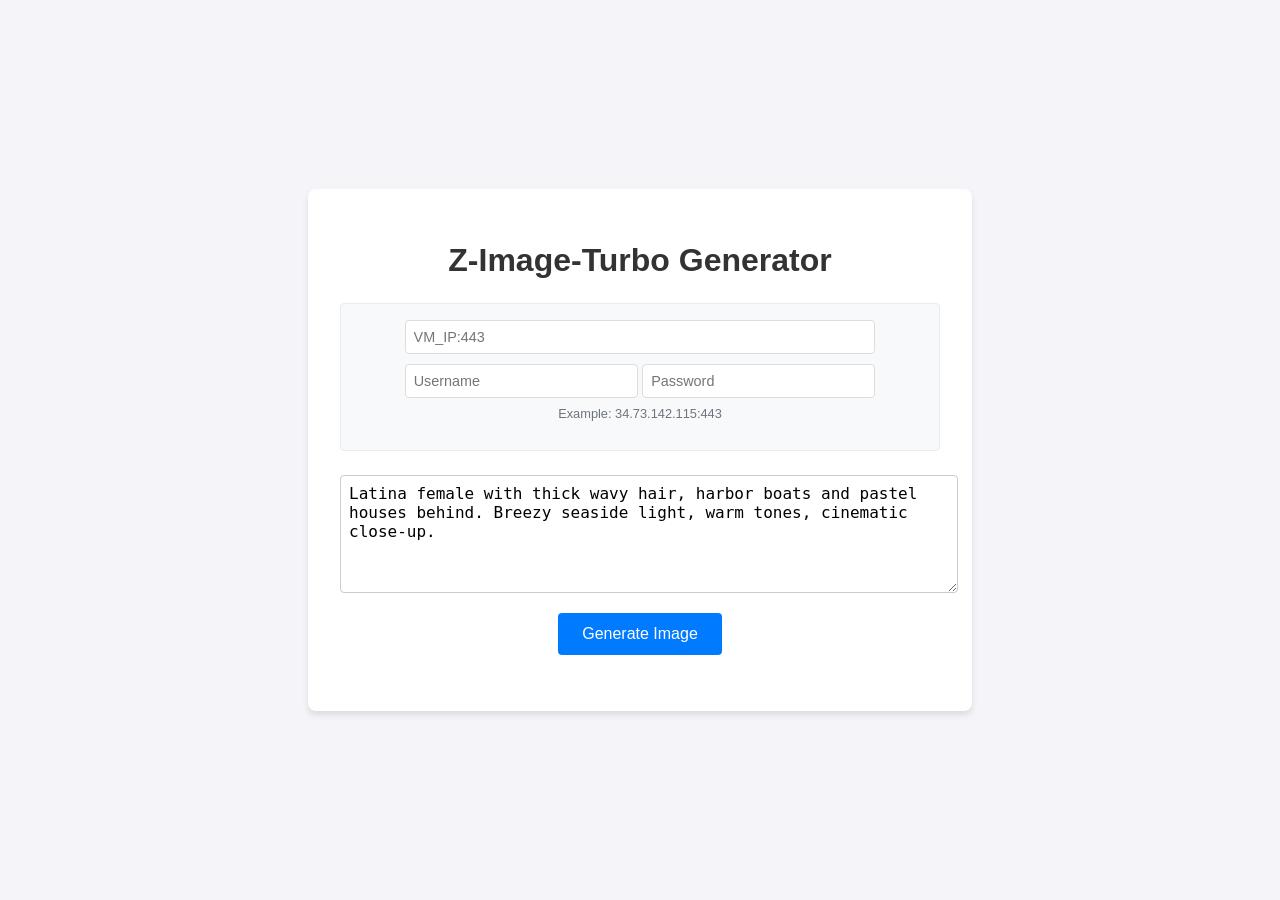
==== gcp/workflow/image_z_image_turbo/index.html @ d304ad61 "Add api mode of cumfy" ====
<!DOCTYPE html>
<html lang="en">
<head>
    <meta charset="UTF-8">
    <meta name="viewport" content="width=device-width, initial-scale=1.0">
    <title>Z-Image-Turbo Generator</title>
    <link rel="stylesheet" href="resource/style.css">
</head>
<body>
    <div class="container">
        <h1>Z-Image-Turbo Generator</h1>
        <div class="server-config">
            <input type="text" id="server_ip" placeholder="VM_IP:443" value="">
            <div class="auth-group" style="margin-top: 10px;">
                <input type="text" id="username" placeholder="Username" style="width: 38%;">
                <input type="password" id="password" placeholder="Password" style="width: 38%;">
            </div>
            <p class="hint">Example: 34.73.142.115:443</p>
        </div>
        <div class="input-group">
            <textarea id="prompt" placeholder="Enter your prompt here...">Latina female with thick wavy hair, harbor boats and pastel houses behind. Breezy seaside light, warm tones, cinematic close-up.</textarea>
            <button id="generate">Generate Image</button>
        </div>
        <div id="status"></div>
        <div class="output-group">
            <img id="output-image" src="" alt="Generated image will appear here" style="display: none;">
        </div>
    </div>
    <script src="resource/script.js"></script>
</body>
</html>
---- gcp/workflow/image_z_image_turbo/resource/style.css ----
body {
    font-family: 'Segoe UI', Tahoma, Geneva, Verdana, sans-serif;
    background-color: #f4f4f9;
    color: #333;
    display: flex;
    justify-content: center;
    align-items: center;
    height: 100vh;
    margin: 0;
}

.container {
    background: white;
    padding: 2rem;
    border-radius: 8px;
    box-shadow: 0 4px 6px rgba(0, 0, 0, 0.1);
    width: 90%;
    max-width: 600px;
    text-align: center;
}

h1 {
    margin-bottom: 1.5rem;
}

.server-config {
    margin-bottom: 1.5rem;
    padding: 1rem;
    background: #f8f9fa;
    border-radius: 4px;
    border: 1px solid #e9ecef;
}

.server-config input {
    width: 80%;
    padding: 0.5rem;
    border: 1px solid #ddd;
    border-radius: 4px;
    font-size: 0.9rem;
}

.hint {
    font-size: 0.8rem;
    color: #6c757d;
    margin-top: 0.5rem;
}

.input-group {
    margin-bottom: 1.5rem;
}

textarea {
    width: 100%;
    height: 100px;
    padding: 0.5rem;
    border: 1px solid #ccc;
    border-radius: 4px;
    resize: vertical;
    font-size: 1rem;
}

button {
    margin-top: 1rem;
    padding: 0.75rem 1.5rem;
    background-color: #007bff;
    color: white;
    border: none;
    border-radius: 4px;
    cursor: pointer;
    font-size: 1rem;
}

button:hover {
    background-color: #0056b3;
}

button:disabled {
    background-color: #ccc;
    cursor: not-allowed;
}

#status {
    margin-bottom: 1rem;
    font-weight: bold;
}

.output-group img {
    max-width: 100%;
    height: auto;
    border-radius: 4px;
    box-shadow: 0 2px 4px rgba(0, 0, 0, 0.1);
}
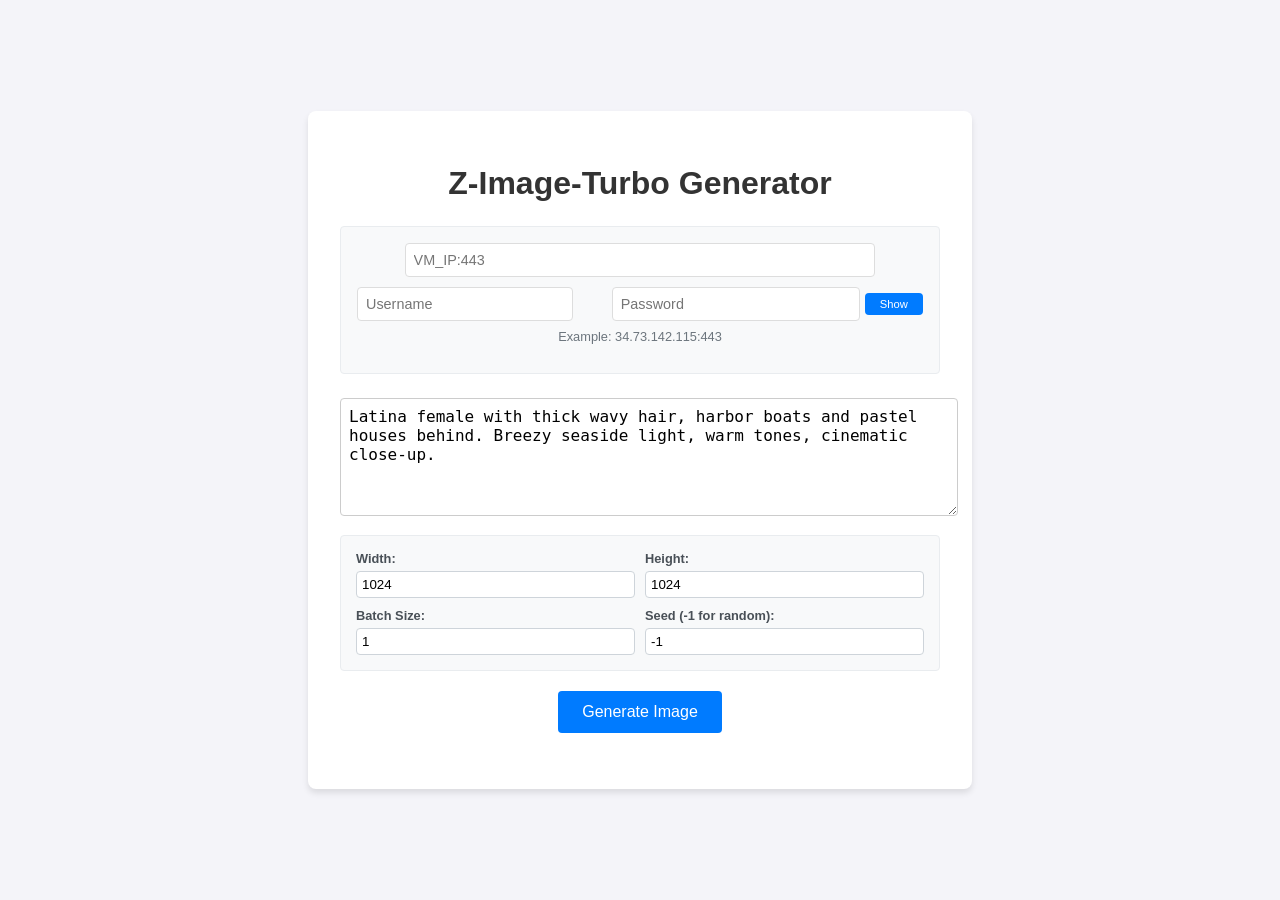
==== commit 87743f70: "more options" ====
--- a/gcp/workflow/image_z_image_turbo/index.html
+++ b/gcp/workflow/image_z_image_turbo/index.html
@@ -11,19 +11,42 @@
         <h1>Z-Image-Turbo Generator</h1>
         <div class="server-config">
             <input type="text" id="server_ip" placeholder="VM_IP:443" value="">
-            <div class="auth-group" style="margin-top: 10px;">
-                <input type="text" id="username" placeholder="Username" style="width: 38%;">
-                <input type="password" id="password" placeholder="Password" style="width: 38%;">
+            <div class="auth-group" style="margin-top: 10px; display: flex; align-items: center; justify-content: space-between;">
+                <input type="text" id="username" placeholder="Username" style="width: 35%;">
+                <div style="width: 55%; display: flex; align-items: center;">
+                    <input type="password" id="password" placeholder="Password" style="width: 80%;">
+                    <button id="toggle_password" style="margin-top: 0; padding: 5px; font-size: 0.7rem; width: 20%; margin-left: 5px;">Show</button>
+                </div>
             </div>
             <p class="hint">Example: 34.73.142.115:443</p>
         </div>
         <div class="input-group">
             <textarea id="prompt" placeholder="Enter your prompt here...">Latina female with thick wavy hair, harbor boats and pastel houses behind. Breezy seaside light, warm tones, cinematic close-up.</textarea>
-            <button id="generate">Generate Image</button>
+            
+            <div class="settings-grid" style="display: grid; grid-template-columns: repeat(2, 1fr); gap: 10px; margin-top: 15px; text-align: left;">
+                <div class="setting">
+                    <label>Width:</label>
+                    <input type="number" id="width" value="1024" step="8">
+                </div>
+                <div class="setting">
+                    <label>Height:</label>
+                    <input type="number" id="height" value="1024" step="8">
+                </div>
+                <div class="setting">
+                    <label>Batch Size:</label>
+                    <input type="number" id="batch_size" value="1" min="1" max="4">
+                </div>
+                <div class="setting">
+                    <label>Seed (-1 for random):</label>
+                    <input type="number" id="seed" value="-1">
+                </div>
+            </div>
+
+            <button id="generate" style="margin-top: 20px;">Generate Image</button>
         </div>
         <div id="status"></div>
-        <div class="output-group">
-            <img id="output-image" src="" alt="Generated image will appear here" style="display: none;">
+        <div class="output-group" id="image-container">
+            <!-- Images will be appended here -->
         </div>
     </div>
     <script src="resource/script.js"></script>
--- a/gcp/workflow/image_z_image_turbo/resource/style.css
+++ b/gcp/workflow/image_z_image_turbo/resource/style.css
@@ -49,6 +49,31 @@
     margin-bottom: 1.5rem;
 }
 
+.settings-grid {
+    background: #f8f9fa;
+    padding: 15px;
+    border-radius: 4px;
+    border: 1px solid #e9ecef;
+}
+
+.setting {
+    display: flex;
+    flex-direction: column;
+}
+
+.setting label {
+    font-size: 0.8rem;
+    font-weight: bold;
+    margin-bottom: 5px;
+    color: #495057;
+}
+
+.setting input {
+    padding: 5px;
+    border: 1px solid #ced4da;
+    border-radius: 4px;
+}
+
 textarea {
     width: 100%;
     height: 100px;
@@ -84,9 +109,23 @@
     font-weight: bold;
 }
 
-.output-group img {
-    max-width: 100%;
+.output-group {
+    display: flex;
+    flex-wrap: wrap;
+    gap: 10px;
+    justify-content: center;
+    margin-top: 20px;
+}
+
+.generated-image {
+    max-width: calc(50% - 10px);
     height: auto;
     border-radius: 4px;
     box-shadow: 0 2px 4px rgba(0, 0, 0, 0.1);
 }
+
+@media (max-width: 600px) {
+    .generated-image {
+        max-width: 100%;
+    }
+}
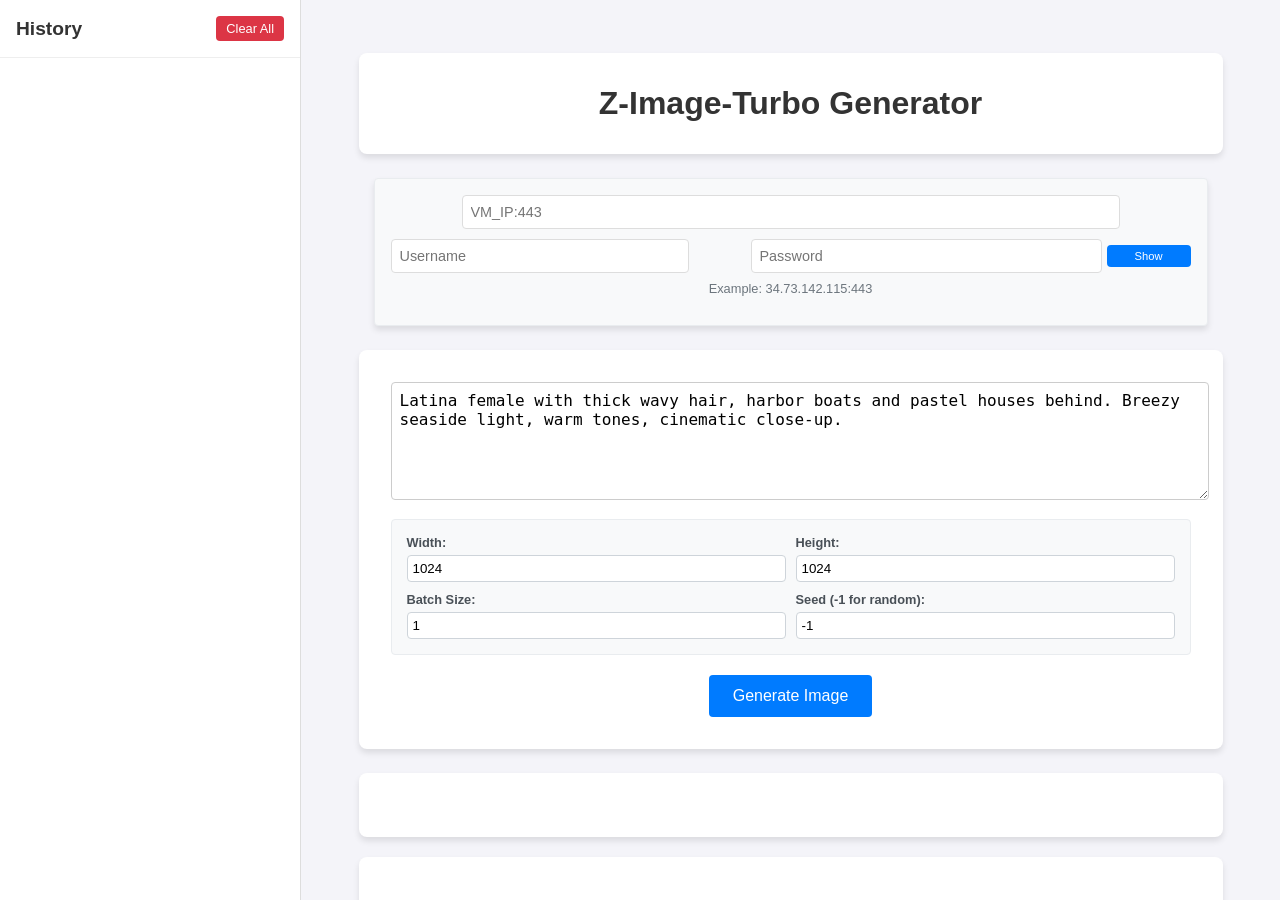
==== commit d24d3ab7: "fix error of prompt" ====
--- a/gcp/workflow/image_z_image_turbo/index.html
+++ b/gcp/workflow/image_z_image_turbo/index.html
@@ -7,9 +7,18 @@
     <link rel="stylesheet" href="resource/style.css">
 </head>
 <body>
-    <div class="container">
-        <h1>Z-Image-Turbo Generator</h1>
-        <div class="server-config">
+    <div class="main-wrapper">
+        <div id="sidebar" class="sidebar">
+            <div class="sidebar-header">
+                <h2>History</h2>
+                <button id="clear_history">Clear All</button>
+            </div>
+            <div id="history_list" class="history-list"></div>
+        </div>
+        
+        <div class="container">
+            <h1>Z-Image-Turbo Generator</h1>
+            <div class="server-config">
             <input type="text" id="server_ip" placeholder="VM_IP:443" value="">
             <div class="auth-group" style="margin-top: 10px; display: flex; align-items: center; justify-content: space-between;">
                 <input type="text" id="username" placeholder="Username" style="width: 35%;">
@@ -48,7 +57,8 @@
         <div class="output-group" id="image-container">
             <!-- Images will be appended here -->
         </div>
-    </div>
+        </div> <!-- Close container -->
+    </div> <!-- Close main-wrapper -->
     <script src="resource/script.js"></script>
 </body>
 </html>
--- a/gcp/workflow/image_z_image_turbo/resource/style.css
+++ b/gcp/workflow/image_z_image_turbo/resource/style.css
@@ -2,21 +2,99 @@
     font-family: 'Segoe UI', Tahoma, Geneva, Verdana, sans-serif;
     background-color: #f4f4f9;
     color: #333;
+    margin: 0;
+    height: 100vh;
+    overflow: hidden;
+}
+
+.main-wrapper {
+    display: flex;
+    height: 100vh;
+}
+
+.sidebar {
+    width: 300px;
+    background: #fff;
+    border-right: 1px solid #ddd;
+    display: flex;
+    flex-direction: column;
+    height: 100%;
+    overflow: hidden;
+}
+
+.sidebar-header {
+    padding: 1rem;
+    border-bottom: 1px solid #eee;
+    display: flex;
+    justify-content: space-between;
+    align-items: center;
+}
+
+.sidebar-header h2 {
+    margin: 0;
+    font-size: 1.2rem;
+}
+
+#clear_history {
+    padding: 5px 10px;
+    font-size: 0.8rem;
+    background: #dc3545;
+    margin: 0;
+}
+
+.history-list {
+    flex: 1;
+    overflow-y: auto;
+    padding: 10px;
+}
+
+.history-item {
+    position: relative;
+    margin-bottom: 15px;
+    border: 1px solid #eee;
+    border-radius: 4px;
+    padding: 5px;
+}
+
+.history-item img {
+    width: 100%;
+    border-radius: 4px;
+    cursor: pointer;
+}
+
+.history-item .delete-btn {
+    position: absolute;
+    top: 5px;
+    right: 5px;
+    background: rgba(220, 53, 69, 0.8);
+    color: white;
+    border: none;
+    border-radius: 50%;
+    width: 20px;
+    height: 20px;
+    font-size: 12px;
+    cursor: pointer;
     display: flex;
     justify-content: center;
     align-items: center;
-    height: 100vh;
-    margin: 0;
 }
 
 .container {
+    flex: 1;
+    background: #f4f4f9;
+    padding: 2rem;
+    overflow-y: auto;
+    text-align: center;
+}
+
+.container > * {
+    max-width: 800px;
+    margin-left: auto;
+    margin-right: auto;
     background: white;
     padding: 2rem;
     border-radius: 8px;
     box-shadow: 0 4px 6px rgba(0, 0, 0, 0.1);
-    width: 90%;
-    max-width: 600px;
-    text-align: center;
 }
 
 h1 {
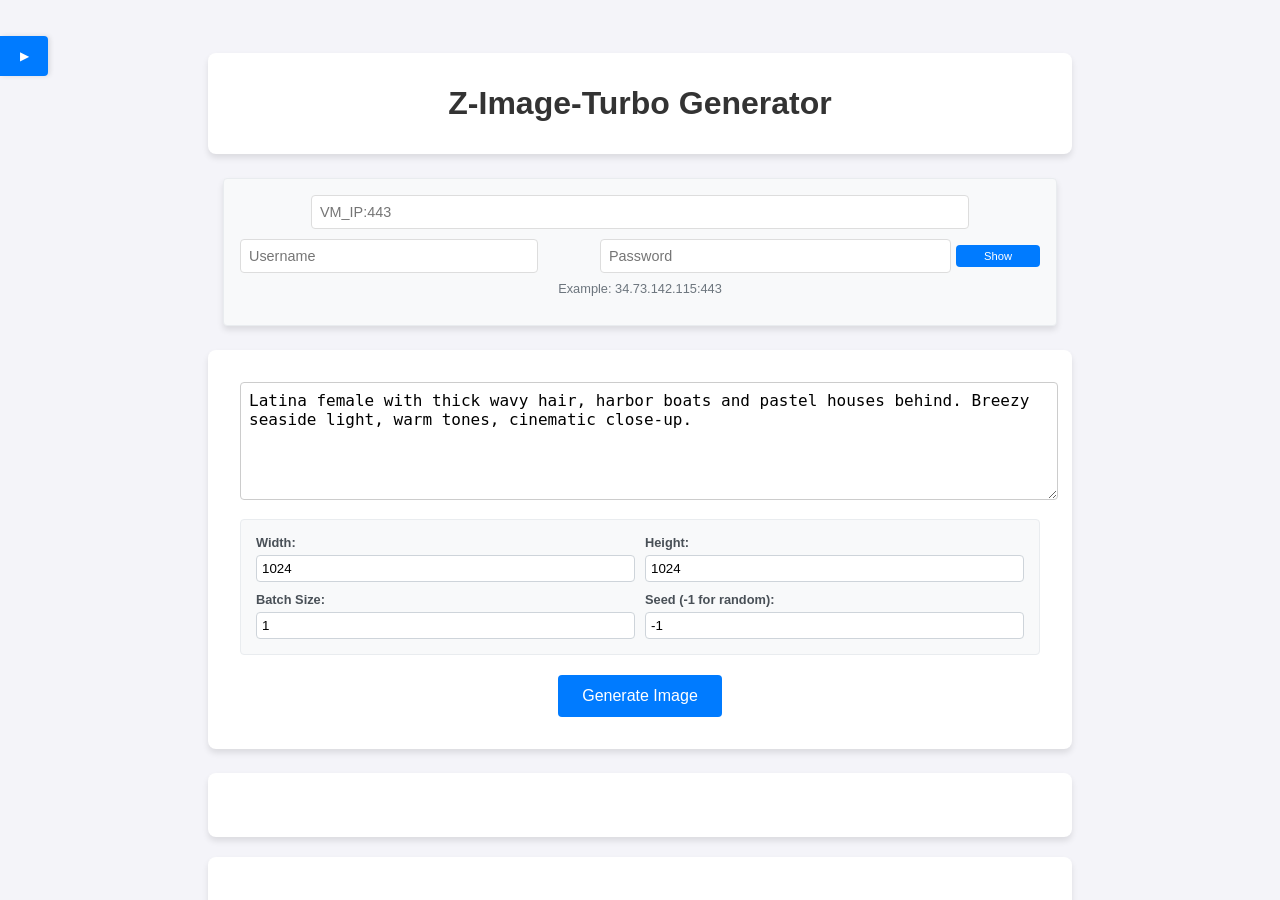
==== commit e19f3007: "feat: make Z-Image-Turbo sidebar collapsable and collapsed by default" ====
--- a/gcp/workflow/image_z_image_turbo/index.html
+++ b/gcp/workflow/image_z_image_turbo/index.html
@@ -8,13 +8,14 @@
 </head>
 <body>
     <div class="main-wrapper">
-        <div id="sidebar" class="sidebar">
+        <div id="sidebar" class="sidebar collapsed">
             <div class="sidebar-header">
                 <h2>History</h2>
                 <button id="clear_history">Clear All</button>
             </div>
             <div id="history_list" class="history-list"></div>
         </div>
+        <button id="toggle_sidebar" class="toggle-sidebar">▶</button>
         
         <div class="container">
             <h1>Z-Image-Turbo Generator</h1>
@@ -54,11 +55,30 @@
             <button id="generate" style="margin-top: 20px;">Generate Image</button>
         </div>
         <div id="status"></div>
+
+        <div class="debug-section" style="margin-top: 20px; text-align: left;">
+            <button id="toggle_debug" style="background: #6c757d; font-size: 0.8rem; padding: 5px 10px;">Show Debug Info</button>
+            <div id="debug_info" style="display: none; margin-top: 10px; background: #212529; color: #0f0; padding: 10px; border-radius: 4px; font-family: monospace; font-size: 0.8rem; max-height: 300px; overflow-y: auto;">
+                <div><strong>Time taken:</strong> <span id="debug_time">N/A</span></div>
+                <div style="margin-top: 10px;"><strong>API Request:</strong></div>
+                <pre id="debug_request" style="white-space: pre-wrap; word-break: break-all; margin: 0;"></pre>
+                <div style="margin-top: 10px;"><strong>API Response (History):</strong></div>
+                <pre id="debug_response" style="white-space: pre-wrap; word-break: break-all; margin: 0;"></pre>
+            </div>
+        </div>
+
         <div class="output-group" id="image-container">
             <!-- Images will be appended here -->
         </div>
         </div> <!-- Close container -->
     </div> <!-- Close main-wrapper -->
+
+    <div id="image_modal" class="modal">
+        <span class="close-modal" id="close_modal">&times;</span>
+        <img class="modal-content" id="modal_img">
+        <div id="modal_caption"></div>
+    </div>
+
     <script src="resource/script.js"></script>
 </body>
 </html>
--- a/gcp/workflow/image_z_image_turbo/resource/style.css
+++ b/gcp/workflow/image_z_image_turbo/resource/style.css
@@ -10,6 +10,7 @@
 .main-wrapper {
     display: flex;
     height: 100vh;
+    position: relative;
 }
 
 .sidebar {
@@ -20,6 +21,36 @@
     flex-direction: column;
     height: 100%;
     overflow: hidden;
+    transition: width 0.3s ease;
+}
+
+.sidebar.collapsed {
+    width: 0;
+    border-right: none;
+}
+
+.toggle-sidebar {
+    position: absolute;
+    left: 0;
+    top: 20px;
+    z-index: 1001;
+    background: #007bff;
+    color: white;
+    border: none;
+    border-radius: 0 4px 4px 0;
+    width: 24px;
+    height: 40px;
+    cursor: pointer;
+    transition: left 0.3s ease;
+    display: flex;
+    justify-content: center;
+    align-items: center;
+    font-size: 12px;
+    box-shadow: 2px 0 5px rgba(0,0,0,0.1);
+}
+
+.sidebar:not(.collapsed) + .toggle-sidebar {
+    left: 300px;
 }
 
 .sidebar-header {
@@ -202,8 +233,64 @@
     box-shadow: 0 2px 4px rgba(0, 0, 0, 0.1);
 }
 
+.generated-image.full-width {
+    max-width: 100%;
+}
+
 @media (max-width: 600px) {
     .generated-image {
         max-width: 100%;
     }
 }
+
+/* Modal Styles */
+.modal {
+    display: none;
+    position: fixed;
+    z-index: 1000;
+    padding-top: 50px;
+    left: 0;
+    top: 0;
+    width: 100%;
+    height: 100%;
+    overflow: auto;
+    background-color: rgba(0,0,0,0.9);
+}
+
+.modal-content {
+    margin: auto;
+    display: block;
+    max-width: 90%;
+    max-height: 85vh;
+    border-radius: 4px;
+    object-fit: contain;
+}
+
+#modal_caption {
+    margin: auto;
+    display: block;
+    width: 80%;
+    max-width: 800px;
+    text-align: center;
+    color: #ccc;
+    padding: 20px 0;
+    font-size: 1rem;
+}
+
+.close-modal {
+    position: absolute;
+    top: 15px;
+    right: 35px;
+    color: #f1f1f1;
+    font-size: 40px;
+    font-weight: bold;
+    transition: 0.3s;
+    cursor: pointer;
+}
+
+.close-modal:hover,
+.close-modal:focus {
+    color: #bbb;
+    text-decoration: none;
+    cursor: pointer;
+}
